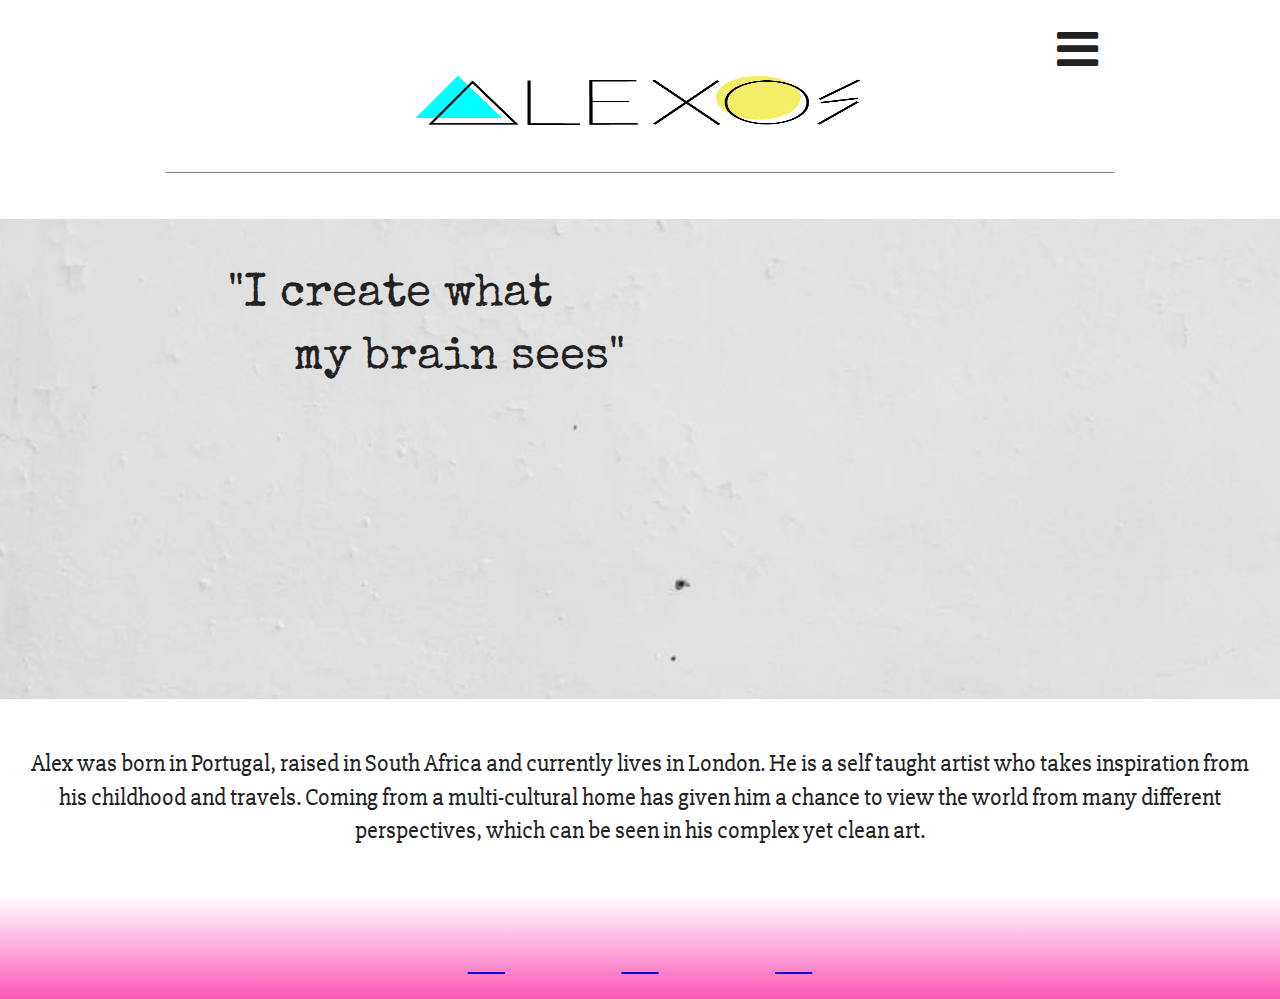
==== website/about/index.html @ 190b8656 "Add files via upload" ====
<!doctype html>
<html class="no-js" lang="">

<head>
  <meta charset="utf-8">
  <title></title>
  <meta name="description" content="">
  <meta name="viewport" content="width=device-width, initial-scale=1">
  <link rel="stylesheet" href="https://cdnjs.cloudflare.com/ajax/libs/font-awesome/4.7.0/css/font-awesome.min.css">
  <link rel="manifest" href="site.webmanifest">
  <link rel="stylesheet" href="https://use.fontawesome.com/releases/v5.7.2/css/all.css" integrity="sha384-fnmOCqbTlWIlj8LyTjo7mOUStjsKC4pOpQbqyi7RrhN7udi9RwhKkMHpvLbHG9Sr" crossorigin="anonymous">
  <link href="https://fonts.googleapis.com/css?family=Amatic+SC|Indie+Flower|Shadows+Into+Light|Special+Elite" rel="stylesheet">
  <link href="https://fonts.googleapis.com/css?family=Slabo+27px" rel="stylesheet">
  <!-- Place favicon.ico in the root directory -->
  <link rel="stylesheet" href="https://cdnjs.cloudflare.com/ajax/libs/font-awesome/4.7.0/css/font-awesome.min.css">
  <link rel="stylesheet" href="../css/normalize.css">
  <link rel="stylesheet" href="../css/main.css">

  <meta name="theme-color" content="#fafafa">
</head>

<body>
  <!--[if lte IE 9]>
    <p class="browserupgrade">You are using an <strong>outdated</strong> browser. Please <a href="https://browsehappy.com/">upgrade your browser</a> to improve your experience and security.</p>
  <![endif]-->

  <!-- Add your site or application content here -->
  <header>
    <div class= "container">
      <div class ="nav-dropdown">
        <nav>
          <div class="dropdown">
          <i class="fa fa-bars fa-2x burger-menu" ></i>  
            <div class="dropdown-content">
              <a href="about/index.html">about</a>
              <a href="buy/index.html">buy</a>
            </div><!--ends dropdwon-content-->
          </div><!--ends dropdown-->
        </nav>
      </div><!--ends nav-dropdown-->
      <div class="alexos-icon">
        <div class="image">  
          <img src="../img/alexos-logo.png" alt="Alexos logo"/>
        </div><!--ends image-->
        </div> <!--ends alexos icon-->
    </div><!--ends container-->
  </header>

  <section class="about-me">
    <div class= "picture">
      <p>"I create what <br>&nbsp; &nbsp; &nbsp;my brain sees"</p>
    </div>
    <div class= "bio">
      <p> Alex was born in Portugal, raised in South Africa and currently lives in London. He is a self taught artist who takes inspiration from his childhood and travels. Coming from a  multi-cultural home has given him a chance to view the world from many different perspectives, which can be seen in his complex yet clean art. </p>
    </div>
  </section>

  <footer>
    <div class="container">
        <div class="social">
        <div class="icons">
            <a href="https://www.facebook.com" target="_blank"><i class="fab fa-facebook-f fa-2x" style="color:white"></i></a>
        </div>  
        <div class="icons">
          <a href="https://www.twitter.com" target="_blank"><i class="fab fa-twitter fa-2x" style="color:white;"></i></a>
        </div> 
        <div class="icons">
        <a href="https://www.instagram.com" target="_blank"><i class="fab fa-instagram fa-2x" style="color:white;"></i></a>
        </div> 
      </div>
    </div>
  </footer>
  <script src="../js/vendor/modernizr-3.6.0.min.js"></script>
  <script src="https://code.jquery.com/jquery-3.3.1.min.js" integrity="sha256-FgpCb/KJQlLNfOu91ta32o/NMZxltwRo8QtmkMRdAu8=" crossorigin="anonymous"></script>
  <script>window.jQuery || document.write('<script src="js/vendor/jquery-3.3.1.min.js"><\/script>')</script>
  <script src="../js/plugins.js"></script>
  <script src="../js/main.js"></script>
  <script src="https://ajax.googleapis.com/ajax/libs/jquery/3.2.1/jquery.min.js"></script>

  <!-- Google Analytics: change UA-XXXXX-Y to be your site's ID. -->
  <script>
    window.ga = function () { ga.q.push(arguments) }; ga.q = []; ga.l = +new Date;
    ga('create', 'UA-XXXXX-Y', 'auto'); ga('send', 'pageview')
  </script>
  <script src="https://www.google-analytics.com/analytics.js" async defer></script>
</body>

</html>
---- website/css/main.css ----
/*! HTML5 Boilerplate v7.0.1 | MIT License | https://html5boilerplate.com/ */

/* main.css 1.0.0 | MIT License | https://github.com/h5bp/main.css#readme */
/*
 * What follows is the result of much research on cross-browser styling.
 * Credit left inline and big thanks to Nicolas Gallagher, Jonathan Neal,
 * Kroc Camen, and the H5BP dev community and team.
 */

 
/* ==========================================================================
   Base styles: opinionated defaults
   ========================================================================== */

   html {
    color: #222;
    font-size: 1em;
    line-height: 1.4;
}

/*
 * Remove text-shadow in selection highlight:
 * https://twitter.com/miketaylr/status/12228805301
 *
 * Vendor-prefixed and regular ::selection selectors cannot be combined:
 * https://stackoverflow.com/a/16982510/7133471
 *
 * Customize the background color to match your design.
 */

::selection {
    background: #b3d4fc;
    text-shadow: none;
}

/*
 * A better looking default horizontal rule
 */

hr {
    display: block;
    height: 1px;
    border: 0;
    border-top: 1px solid #ccc;
    margin: 1em 0;
    padding: 0;
}

/*
 * Remove the gap between audio, canvas, iframes,
 * images, videos and the bottom of their containers:
 * https://github.com/h5bp/html5-boilerplate/issues/440
 */

audio,
canvas,
iframe,
img,
svg,
video {
    vertical-align: middle;
}

/*
 * Remove default fieldset styles.
 */

fieldset {
    border: 0;
    margin: 0;
    padding: 0;
}

/*
 * Allow only vertical resizing of textareas.
 */

textarea {
    resize: vertical;
}

/* ==========================================================================
   Browser Upgrade Prompt
   ========================================================================== */

.browserupgrade {
    margin: 0.2em 0;
    background: #ccc;
    color: #000;
    padding: 0.2em 0;
}




 /* ==========================================================================
   Author's custom styles
   ========================================================================== */
body {
  font-family: font-family: 'Raleway', sans-serif;
  font-size: 1.5em;
}

header .container{ 
    position: relative;
    z-index : 1;
}

header .container:after {
    content : "";
    position: absolute;
    left : 13%;
    right: 13%;
    bottom  : 0;
    height  : 1px;
    width   : 74%;  /* or 100px */
    border-bottom:1px solid grey;
}

/* dropdown button*/

nav {
    padding-left: 80%;
    padding-top: 1em;
}

.search {
	display: block;
	margin-left: 80%;
	margin-right: auto;
	margin-bottom: auto;
	margin-top: 2%;
	cursor: pointer;
}

.burger-menu {
	display: block;
	margin-left: 80%;
	margin-right: auto;
	margin-bottom: auto;
	margin-top: 2%;
	cursor: pointer;
}

.dropdown {
    position: relative;
    display: inline-block;
}

.dropdown-content {
    display: none;
    position: absolute;
    background-color: #000000;
    min-width: 250px;
    z-index: 1;
}

.dropdown-content a {
    color: white;
    padding: 1em .5em;
	text-align: left;
    text-decoration: none;
    display: block;
	box-shadow: 0 8px 16px 0 rgba(0,0,0,0.2), 0 6px 20px 0 rgba(0,0,0,0.19);
	font-size: 18px;
}

.dropdown-content a:hover {
	background-color: #ffffff;
	color: black;
}

.dropdown .dropdown-content.show {
    display: block;
}

.dropdown:hover .dropbtn {
    background-color: #ffffff;
    float:right;
}

/*end of drpdwn button*/


header .alexos-icon .image {
    display: flex;
    justify-content: center;
    padding: 0 0 2em 0;
}

header .alexos-icon img {
    width: 35%;
    max-height:50px; 
}

* {box-sizing:border-box}

/* Slideshow container */
.slideshow-container {
  max-width: 70%;
  position: relative;
  margin: auto;
  padding: 2em 0 2em 0;
}

/* Hide the images by default */
.mySlides {
  display: none;
}

/* Next & previous buttons */
.prev, .next {
  cursor: pointer;
  position: absolute;
  top: 50%;
  width: auto;
  margin-top: -22px;
  padding: 16px;
  color: white;
  font-weight: bold;
  font-size: 18px;
  transition: 0.6s ease;
  border-radius: 0 3px 3px 0;
  user-select: none;
}

/* Position the "next button" to the right */
.next {
  right: 0;
  border-radius: 3px 0 0 3px;
}

/* On hover, add a black background color with a little bit see-through */
.prev:hover, .next:hover {
  background-color: rgba(0,0,0,0.8);
}

/* Caption text */
.text {
  color: #f2f2f2;
  font-size: 15px;
  padding: 8px 12px;
  position: absolute;
  bottom: 8px;
  width: 100%;
  text-align: center;
}

/* Number text (1/3 etc) */
.numbertext {
  color: #f2f2f2;
  font-size: 12px;
  padding: 8px 12px;
  position: absolute;
  top: 0;
}

/* The dots/bullets/indicators */
.dot {
  cursor: pointer;
  height: 15px;
  width: 15px;
  margin: 0 2px;
  background-color: #bbb;
  border-radius: 50%;
  display: inline-block;
  transition: background-color 0.6s ease;
}

.active, .dot:hover {
  background-color: #717171;
}

/* Fading animation */
.fade {
  -webkit-animation-name: fade;
  -webkit-animation-duration: 1.5s;
  animation-name: fade;
  animation-duration: 1.5s;
}

@-webkit-keyframes fade {
  from {opacity: .4} 
  to {opacity: 1}
}

@keyframes fade {
  from {opacity: .4} 
  to {opacity: 1}
}

footer .container{
  background-image: linear-gradient(white,#fc57b8);
  padding: 1em 0 .5em 0;
}

footer .social {
  display: flex;
  justify-content: center;
  flex: wrap;
  width: 100%;
}

footer .icons {
  width: 12%;
  display: flex;
  justify-content: center;
}

footer .copyright {
  display: flex;
  justify-content: center;
  width: 100%;
}


 /* ==========================================================================
   about page  section
   ========================================================================== */
.about-me .picture {
  background: url('../img/alex.jpg');
  background-size: cover;
  height: 20em;
}

.about-me p  {
  font-family: 'Special Elite', cursive;
  font-size: 1.9em;
  padding: 1em 1em 0 5em;
}

.bio p {
  font-size: 1em;
  width: 100%;
  padding: 1em;
  font-family: 'Slabo 27px', serif;
  text-align: center;
}

 /* ==========================================================================
   buy page section
   ========================================================================== */
.search-cart {
  display: flex;
  justify-content: flex-end;
  padding: .5em 3.5em 0 0;
}

.search-cart .cart {
  padding: 0 1em 0 0;
  background: #ffffff;
}

.search-cart img {
  width: 1.2em;
}

.search-cart .search-bar {
  width:6em;
  height: 1.5em;
  border-radius: 25px;
}

.for-sale .container {
  display:flex;
  flex-wrap: wrap;
  padding: 2em 1em 2em 1em;
}

.prints {
  width: 60%;
}

.info {
  width: 40%;
  padding: 0 0 0 1em;
}

.info p{
  font-family: 'Open Sans Condensed', sans-serif;
  line-height: 1em;
  font-size:1em;
}

.add {
  border-radius: 25px;
  background:#fc57b8;
  padding: .4em .8em;
  font-family: 'Open Sans Condensed', sans-serif;
  font-size:1em;
}

 /* ==========================================================================
   Helper classes
   ========================================================================== */

/*
 * Hide visually and from screen readers
 */

 .hidden {
  display: none !important;
}

/*
* Hide only visually, but have it available for screen readers:
* https://snook.ca/archives/html_and_css/hiding-content-for-accessibility
*
* 1. For long content, line feeds are not interpreted as spaces and small width
*    causes content to wrap 1 word per line:
*    https://medium.com/@jessebeach/beware-smushed-off-screen-accessible-text-5952a4c2cbfe
*/

.visuallyhidden {
  border: 0;
  clip: rect(0 0 0 0);
  height: 1px;
  margin: -1px;
  overflow: hidden;
  padding: 0;
  position: absolute;
  width: 1px;
  white-space: nowrap; /* 1 */
}

/*
* Extends the .visuallyhidden class to allow the element
* to be focusable when navigated to via the keyboard:
* https://www.drupal.org/node/897638
*/

.visuallyhidden.focusable:active,
.visuallyhidden.focusable:focus {
  clip: auto;
  height: auto;
  margin: 0;
  overflow: visible;
  position: static;
  width: auto;
  white-space: inherit;
}

/*
* Hide visually and from screen readers, but maintain layout
*/

.invisible {
  visibility: hidden;
}

/*
* Clearfix: contain floats
*
* For modern browsers
* 1. The space content is one way to avoid an Opera bug when the
*    `contenteditable` attribute is included anywhere else in the document.
*    Otherwise it causes space to appear at the top and bottom of elements
*    that receive the `clearfix` class.
* 2. The use of `table` rather than `block` is only necessary if using
*    `:before` to contain the top-margins of child elements.
*/

.clearfix:before,
.clearfix:after {
  content: " "; /* 1 */
  display: table; /* 2 */
}

.clearfix:after {
  clear: both;
}

 
/* ==========================================================================
   EXAMPLE Media Queries for Responsive Design.
   These examples override the primary ('mobile first') styles.
   Modify as content requires.
   ========================================================================== */

   @media only screen and (min-width: 35em) {
    /* Style adjustments for viewports that meet the condition */
}

@media print,
       (-webkit-min-device-pixel-ratio: 1.25),
       (min-resolution: 1.25dppx),
       (min-resolution: 120dpi) {
    /* Style adjustments for high resolution devices */
}

 
/* ==========================================================================
   Print styles.
   Inlined to avoid the additional HTTP request:
   https://www.phpied.com/delay-loading-your-print-css/
   ========================================================================== */

   @media print {
    *,
    *:before,
    *:after {
        background: transparent !important;
        color: #000 !important; /* Black prints faster */
        -webkit-box-shadow: none !important;
        box-shadow: none !important;
        text-shadow: none !important;
    }

    a,
    a:visited {
        text-decoration: underline;
    }

    a[href]:after {
        content: " (" attr(href) ")";
    }

    abbr[title]:after {
        content: " (" attr(title) ")";
    }

    /*
     * Don't show links that are fragment identifiers,
     * or use the `javascript:` pseudo protocol
     */

    a[href^="#"]:after,
    a[href^="javascript:"]:after {
        content: "";
    }

    pre {
        white-space: pre-wrap !important;
    }
    pre,
    blockquote {
        border: 1px solid #999;
        page-break-inside: avoid;
    }

    /*
     * Printing Tables:
     * http://css-discuss.incutio.com/wiki/Printing_Tables
     */

    thead {
        display: table-header-group;
    }

    tr,
    img {
        page-break-inside: avoid;
    }

    p,
    h2,
    h3 {
        orphans: 3;
        widows: 3;
    }

    h2,
    h3 {
        page-break-after: avoid;
    }
}
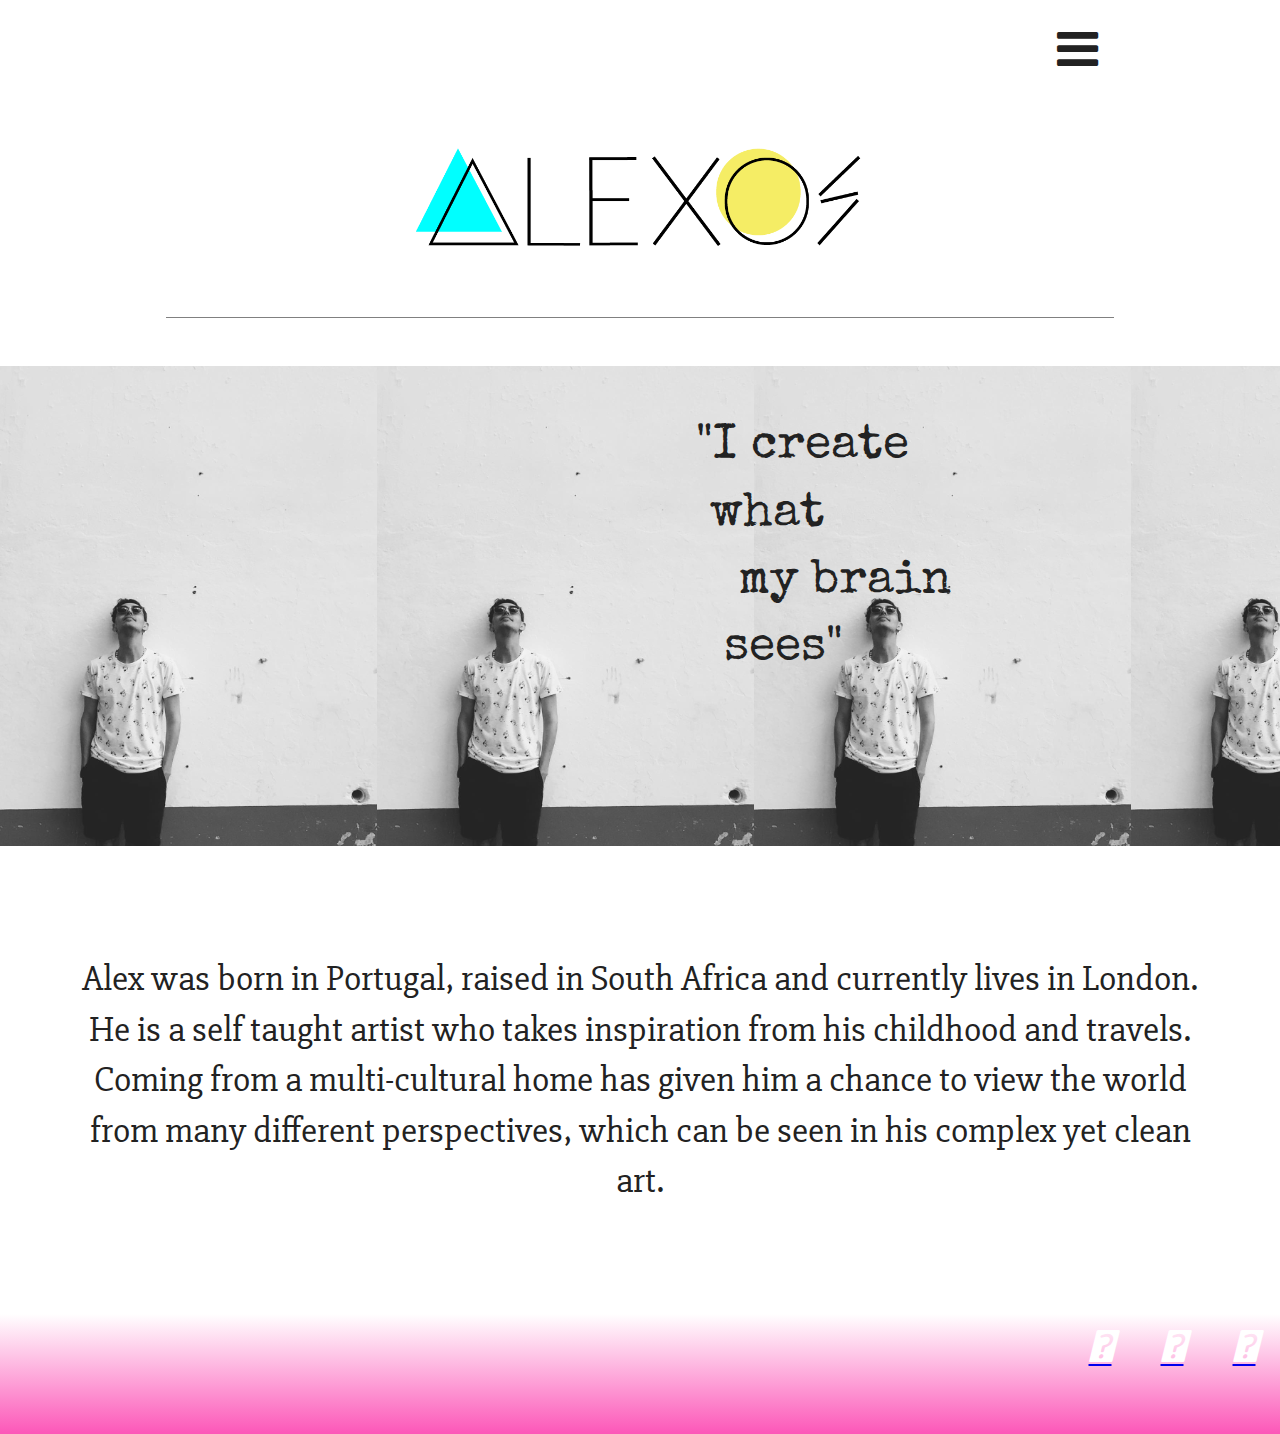
==== commit 396fdcf1: "Update index.html" ====
--- a/website/about/index.html
+++ b/website/about/index.html
@@ -32,8 +32,8 @@
           <div class="dropdown">
           <i class="fa fa-bars fa-2x burger-menu" ></i>  
             <div class="dropdown-content">
-              <a href="about/index.html">about</a>
-              <a href="buy/index.html">buy</a>
+              <a href="../index.html">home</a>
+              <a href="../buy/index.html">buy</a>
             </div><!--ends dropdwon-content-->
           </div><!--ends dropdown-->
         </nav>
@@ -48,7 +48,7 @@
 
   <section class="about-me">
     <div class= "picture">
-      <p>"I create what <br>&nbsp; &nbsp; &nbsp;my brain sees"</p>
+      <p>"I create <br> &nbsp;what <br> &nbsp;&nbsp;&nbsp;my brain <br> &nbsp;&nbsp;sees"</p>
     </div>
     <div class= "bio">
       <p> Alex was born in Portugal, raised in South Africa and currently lives in London. He is a self taught artist who takes inspiration from his childhood and travels. Coming from a  multi-cultural home has given him a chance to view the world from many different perspectives, which can be seen in his complex yet clean art. </p>
@@ -65,14 +65,14 @@
           <a href="https://www.twitter.com" target="_blank"><i class="fab fa-twitter fa-2x" style="color:white;"></i></a>
         </div> 
         <div class="icons">
-        <a href="https://www.instagram.com" target="_blank"><i class="fab fa-instagram fa-2x" style="color:white;"></i></a>
+        <a href="https://www.instagram.com/alexosart?utm_source=ig_profile_share&igshid=2giehlj44bgx" target="_blank"><i class="fab fa-instagram fa-2x" style="color:white;"></i></a>
         </div> 
       </div>
     </div>
   </footer>
   <script src="../js/vendor/modernizr-3.6.0.min.js"></script>
   <script src="https://code.jquery.com/jquery-3.3.1.min.js" integrity="sha256-FgpCb/KJQlLNfOu91ta32o/NMZxltwRo8QtmkMRdAu8=" crossorigin="anonymous"></script>
-  <script>window.jQuery || document.write('<script src="js/vendor/jquery-3.3.1.min.js"><\/script>')</script>
+  <script>window.jQuery || document.write('<script src="../js/vendor/jquery-3.3.1.min.js"><\/script>')</script>
   <script src="../js/plugins.js"></script>
   <script src="../js/main.js"></script>
   <script src="https://ajax.googleapis.com/ajax/libs/jquery/3.2.1/jquery.min.js"></script>
--- a/website/css/main.css
+++ b/website/css/main.css
@@ -97,7 +97,7 @@
    Author's custom styles
    ========================================================================== */
 body {
-  font-family: font-family: 'Raleway', sans-serif;
+  font-family: 'Slabo 27px', serif;
   font-size: 1.5em;
 }
 
@@ -120,7 +120,7 @@
 /* dropdown button*/
 
 nav {
-    padding-left: 80%;
+    padding-left: 70%;
     padding-top: 1em;
 }
 
@@ -151,18 +151,19 @@
     display: none;
     position: absolute;
     background-color: #000000;
-    min-width: 250px;
+    min-width: 100px;
     z-index: 1;
 }
 
 .dropdown-content a {
     color: white;
-    padding: 1em .5em;
-	text-align: left;
+    padding: .5em .5em;
+    font-family: 'Slabo 27px', serif;
+    text-align: left;
     text-decoration: none;
     display: block;
-	box-shadow: 0 8px 16px 0 rgba(0,0,0,0.2), 0 6px 20px 0 rgba(0,0,0,0.19);
-	font-size: 18px;
+	  box-shadow: 0 8px 16px 0 rgba(0,0,0,0.2), 0 6px 20px 0 rgba(0,0,0,0.19);
+	  font-size: .8em;
 }
 
 .dropdown-content a:hover {
@@ -185,12 +186,12 @@
 header .alexos-icon .image {
     display: flex;
     justify-content: center;
-    padding: 0 0 2em 0;
+    padding: .75em 0 1.25em 0;
 }
 
 header .alexos-icon img {
-    width: 35%;
-    max-height:50px; 
+    width: 60%;
+    height: 23%;
 }
 
 * {box-sizing:border-box}
@@ -237,8 +238,8 @@
 
 /* Caption text */
 .text {
-  color: #f2f2f2;
-  font-size: 15px;
+  color: grey;
+  font-size: 1.1em;
   padding: 8px 12px;
   position: absolute;
   bottom: 8px;
@@ -305,6 +306,7 @@
   width: 12%;
   display: flex;
   justify-content: center;
+  padding: 0 1.5em 0 1.5em;
 }
 
 footer .copyright {
@@ -325,7 +327,7 @@
 
 .about-me p  {
   font-family: 'Special Elite', cursive;
-  font-size: 1.9em;
+  font-size: 1.3em;
   padding: 1em 1em 0 5em;
 }
 
@@ -343,11 +345,11 @@
 .search-cart {
   display: flex;
   justify-content: flex-end;
-  padding: .5em 3.5em 0 0;
+  padding: .5em 1.6em 0 0;
 }
 
 .search-cart .cart {
-  padding: 0 1em 0 0;
+  padding: 0 .5em 0 0;
   background: #ffffff;
 }
 
@@ -356,7 +358,7 @@
 }
 
 .search-cart .search-bar {
-  width:6em;
+  width:5em;
   height: 1.5em;
   border-radius: 25px;
 }
@@ -364,7 +366,7 @@
 .for-sale .container {
   display:flex;
   flex-wrap: wrap;
-  padding: 2em 1em 2em 1em;
+  padding: 2em .5em 2em .5em;
 }
 
 .prints {
@@ -373,13 +375,13 @@
 
 .info {
   width: 40%;
-  padding: 0 0 0 1em;
+  padding: 0 0 0 .5em;
 }
 
 .info p{
   font-family: 'Open Sans Condensed', sans-serif;
   line-height: 1em;
-  font-size:1em;
+  font-size:.9em;
 }
 
 .add {
@@ -387,7 +389,7 @@
   background:#fc57b8;
   padding: .4em .8em;
   font-family: 'Open Sans Condensed', sans-serif;
-  font-size:1em;
+  font-size:.8em;
 }
 
  /* ==========================================================================
@@ -476,8 +478,105 @@
    These examples override the primary ('mobile first') styles.
    Modify as content requires.
    ========================================================================== */
-
-   @media only screen and (min-width: 35em) {
+   @media only screen and (min-width: 768px) {
+    
+    nav {
+      padding-left: 80%;
+      padding-top: 1em 0 1em 0;
+  }
+    
+    header .alexos-icon .image {
+      padding: 1.5em 0 1.75em 0;
+}
+    .text {
+      font-size: 1.2em;
+
+}
+}
+
+@media only screen and (min-width: 960px) {
+  
+.dropdown-content {
+    min-width: 600px;
+}
+
+.dropdown-content a {
+	  font-size: 2.5em;
+}
+
+.text {
+    font-size: 1.5em;
+    padding: 2em 0;
+    position: absolute;
+  }
+
+header .alexos-icon .image {
+    padding: 3em 0 3em 0;
+}
+
+header .alexos-icon img {
+    width: 35%;
+    height: 15%;
+} 
+.slideshow-container {
+  max-width: 50%;
+}
+
+
+  /* Number text (1/3 etc) */
+.numbertext {
+    color: #f2f2f2;
+    font-size: 1em;
+    padding: 8px 12px;
+  }
+  
+  /* The dots/bullets/indicators */
+.dot {
+    cursor: pointer;
+    height: 30px;
+    width: 30px;
+  }
+
+footer .container{
+  height: 7em;
+}
+
+footer .icons {
+    width: 5%;
+}
+footer .social {
+    display: flex;
+    justify-content: flex-end;
+}
+
+/* about page  */
+
+.about-me .picture {
+  background: url('../img/alex.jpg');
+  background-size: contain;
+
+}
+
+.about-me p  {
+  font-family: 'Special Elite', cursive;
+  font-size: 2em;
+  padding: 1em 0 0 14.5em;
+}
+
+.bio p {
+  font-size: 1.5em;
+  width: 100%;
+  padding: 2em;
+  font-family: 'Slabo 27px', serif;
+  text-align: center;
+}
+
+footer .container{
+  padding: 0;
+  height: 5em;
+}
+
+@media only screen and (min-width: 35em) {
     /* Style adjustments for viewports that meet the condition */
 }
 
